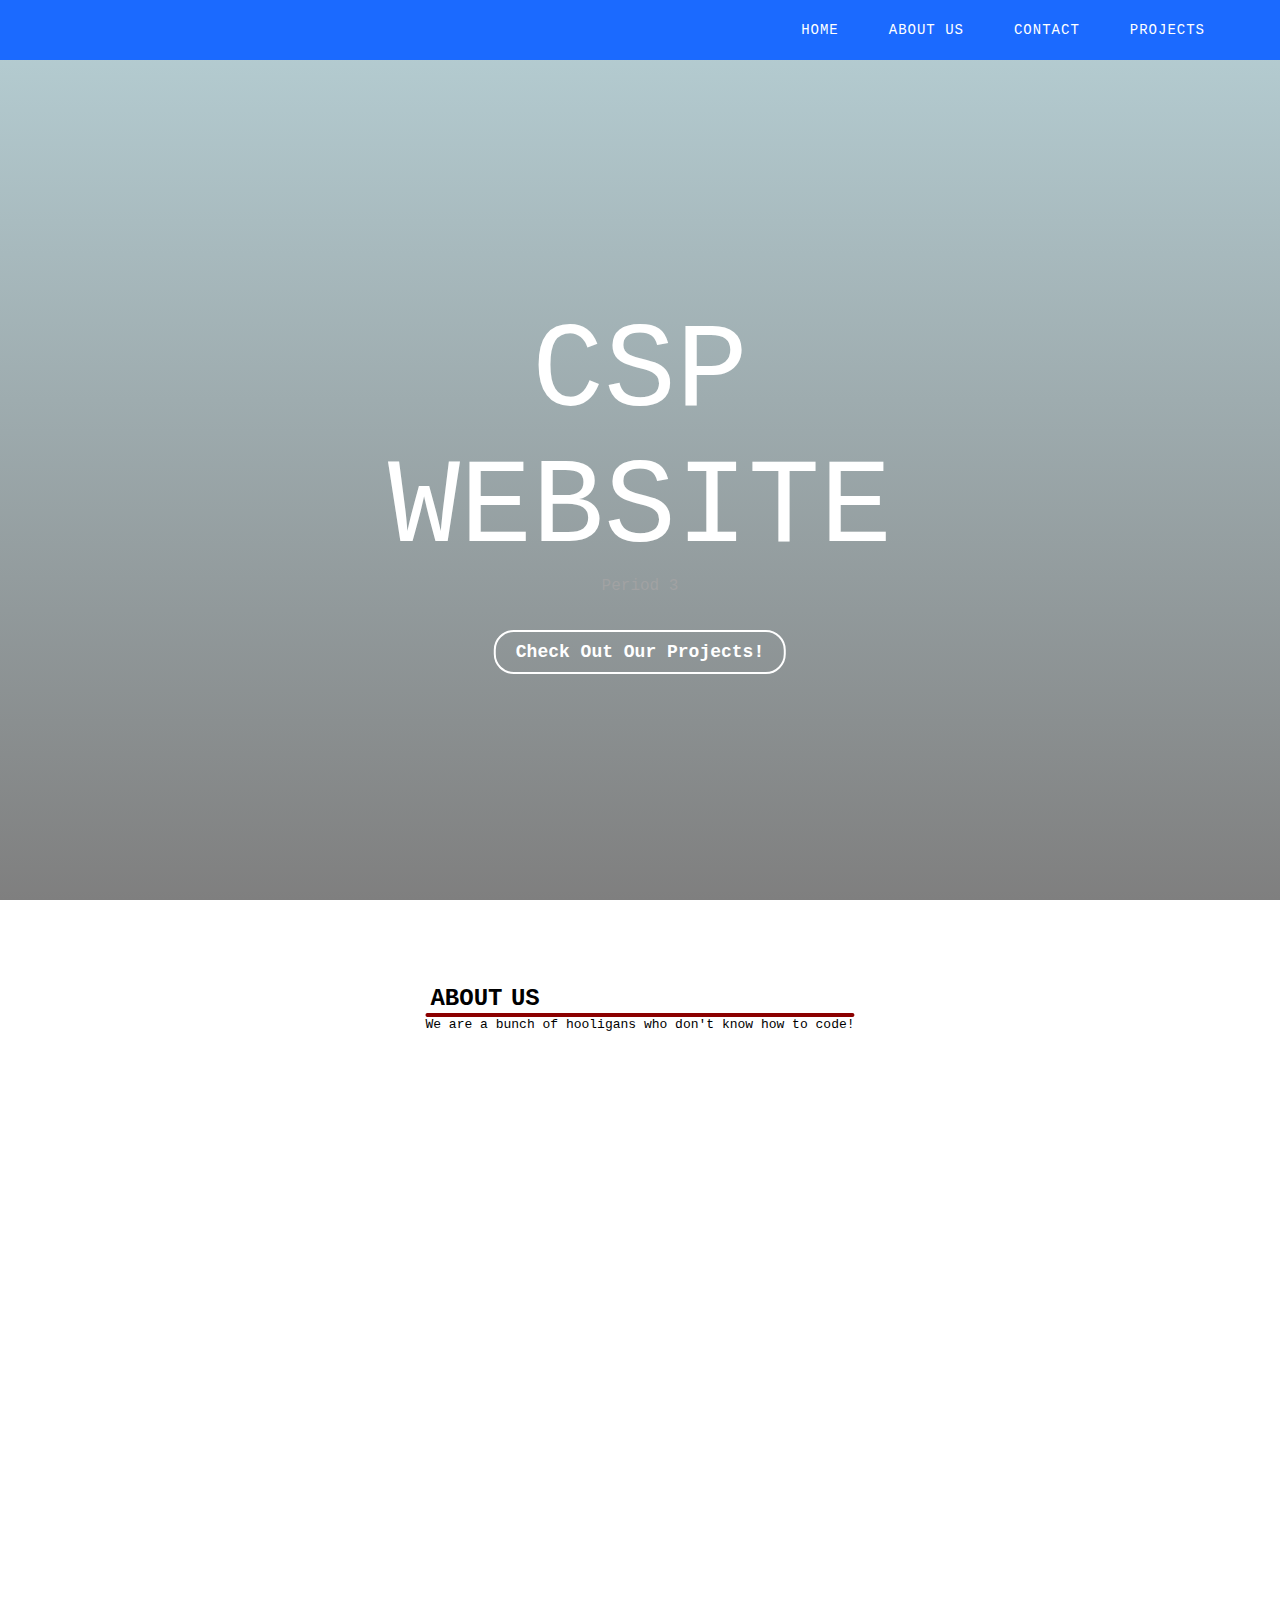
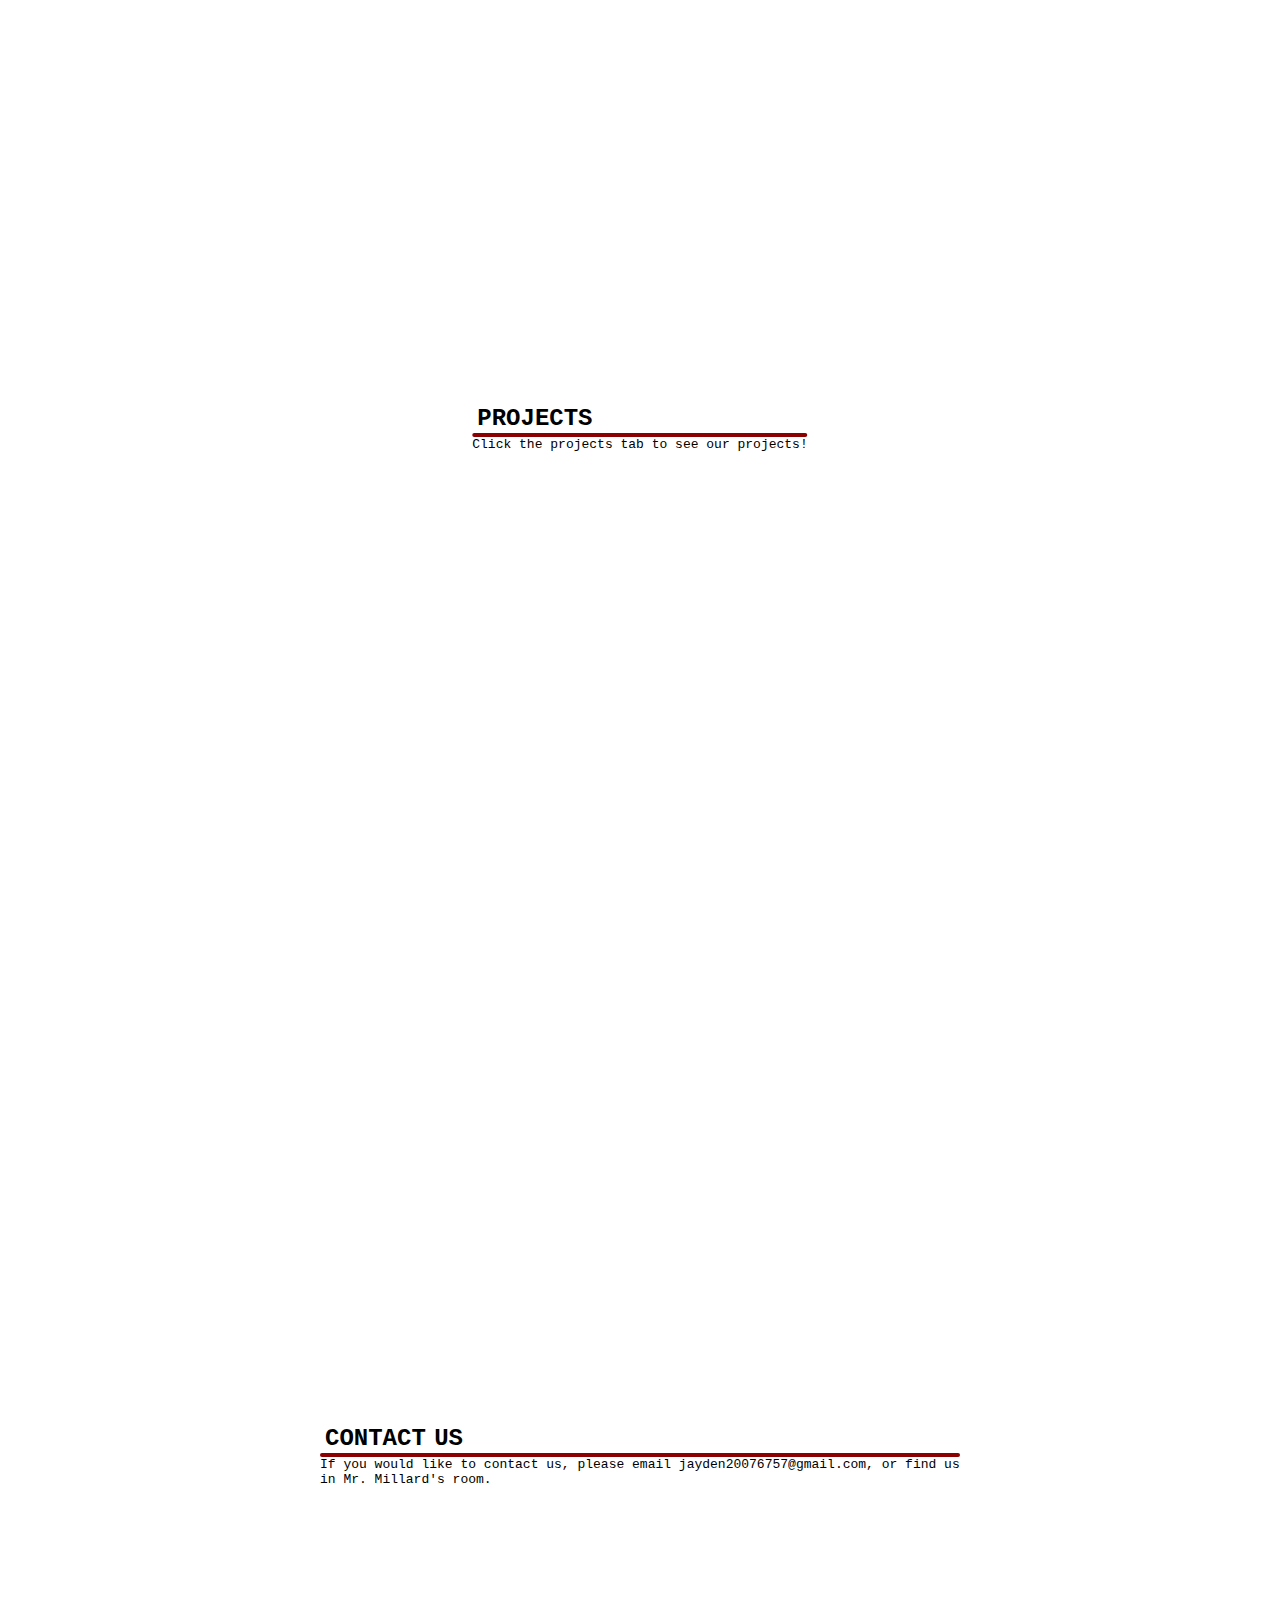
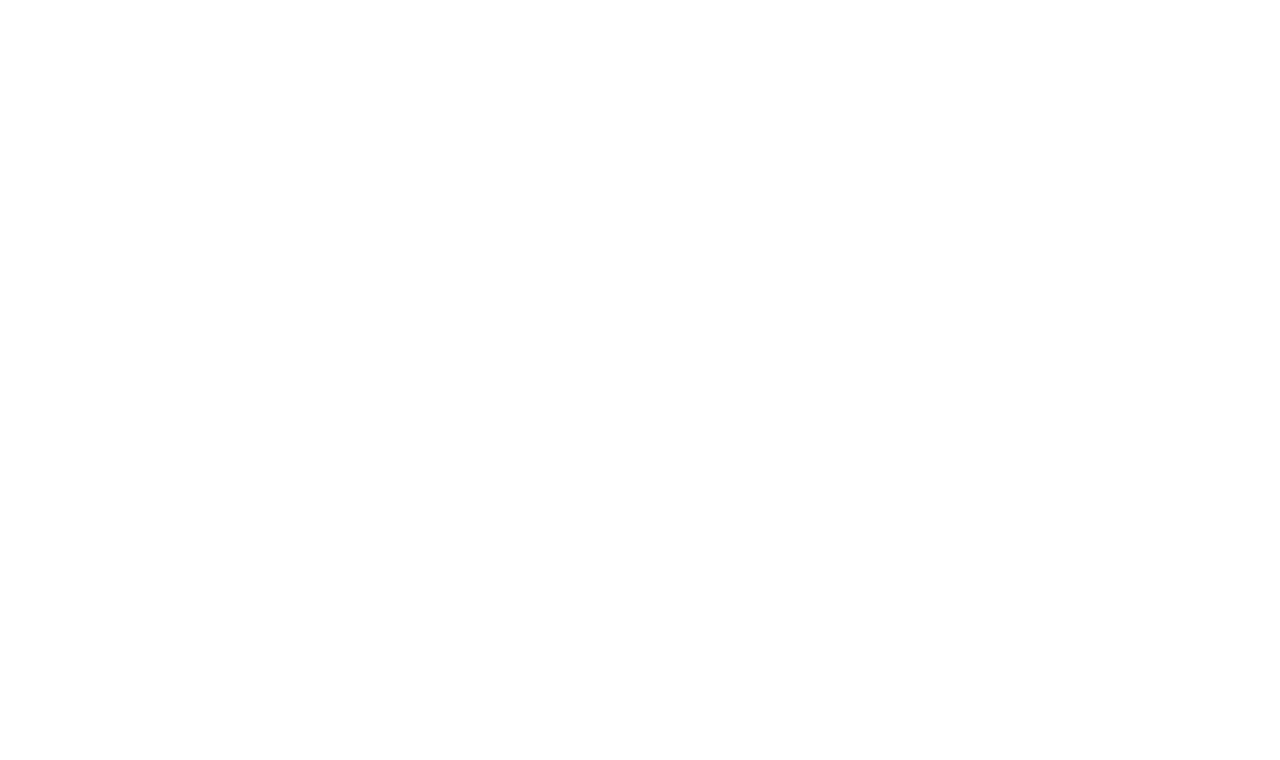
==== Index/index.html @ d90ce951 "made about mes with contributions" ====
<!DOCTYPE html>
<html>
<head>
    <meta charset="UTF-8">
    <meta name="viewport" content="width=device-width, initial-scale=1.0">
    <title>CSP Period 3 Website</title>
    <link rel="stylesheet" href="index.css"/> 
</head>
<body>
   
   <section id="home">
       <header>
           <div class="container">
               <div class="left">
                   <div class="hm-menu">
                       <span></span>
                       <span></span>
                       <span></span>
                   </div>
               </div>
               <div class="right">
                   <nav>
                       <ul>
                           <li><a href="#home">Home</a></li>
                           <li><a href="aboutus.html">About Us</a></li>
                           <li><a href="#contact">Contact</a></li>
                           <li><a href="projects.html">Projects</a></li>
                       </ul>
                   </nav>
               </div>
           </div>
       </header>
       
       <div class="hero-section">
           <h1>CSP Website</h1>
           <p>Period 3</p>
       </div>
       <a href="projects.html" class="btn-work">Check out our projects!</a>
   </section>
   <section id="about">
       <div class="title">
           <h2>About Us</h2>
           We are a bunch of hooligans who don't know how to code!
       </div>
   </section>
   <section id="portfolio">
       <div class="title">
           <h2>Projects</h2>
           Click the projects tab to see our projects!
       </div>
   </section>
   <section id="contact">
       <div class="title">
           <h2>Contact Us</h2>
           If you would like to contact us, please email jayden20076757@gmail.com, or find us in Mr. Millard's room.
       </div>
   </section>
   
    <script src="https://code.jquery.com/jquery-3.3.1.min.js"></script>
    <script src="js/custom.js"></script>
</body>
</html>
---- Index/index.css ----
*{
    margin: 0;
    padding: 0;
    list-style-type: none;
    text-decoration: none;
    outline: 0;
    border: none;
}

html, body{
    width: 100%;
    height: 100%;
    scroll-behavior: smooth;
}

body{
    font-family: monospace;
}

#home{
    position: relative;
    width: 100%;
    height: 100%;
    background: -webkit-gradient(linear, left top, left bottom, from(rgba(16, 99, 117, 0.3)), to(rgba(0,0,0,.5))), url('yash.JPG');
    background: -webkit-linear-gradient(rgba(16, 99, 117, 0.3), rgba(0,0,0,.5)), url('yash.JPG');
    background: -o-linear-gradient(rgba(16, 99, 117, 0.3), rgba(0,0,0,.5)), url('yash.JPG');
    background: linear-gradient(rgba(16, 99, 117, 0.3), rgba(0,0,0,.5)), url('yash.JPG');
    background-position: center center;
    background-size: cover;
    background-repeat: no-repeat;
    background-attachment: fixed;
}

header{
    position: fixed;
    top: 0;
    left: 0;
    height: 60px;
    width: 100%;
    background-color: #1b6aff;
    overflow: hidden;
    -webkit-transition: .5s all ease-in-out;
    -o-transition: .5s all ease-in-out;
    transition: .5s all ease-in-out;
    z-index: 1000;
}

.container{
    padding-top: 10px;
    width: 1170px;
    margin: 0 auto;
    display: -webkit-box;
    display: -ms-flexbox;
    display: flex;
    -webkit-box-orient: horizontal;
    -webkit-box-direction: normal;
        -ms-flex-direction: row;
            flex-direction: row;
    -webkit-box-pack: justify;
        -ms-flex-pack: justify;
            justify-content: space-between;
}

.left{
    display: -webkit-box;
    display: -ms-flexbox;
    display: flex;
    -webkit-box-pack: justify;
        -ms-flex-pack: justify;
            justify-content: space-between;
}

.logo{
    color: #fff;
    font-size: 24px;
    font-weight: 600;
    display: block;
    height: 40px;
    width: 120px;
    line-height: 40px;
    text-align: center;
    background-color: black;
    font-family: 'Roboto', monospace, sans-serif;
}

.hm-menu{
    display: none;
}

nav ul{
    display: -webkit-box;
    display: -ms-flexbox;
    display: flex;
    -webkit-box-orient: horizontal;
    -webkit-box-direction: normal;
        -ms-flex-direction: row;
            flex-direction: row;
}

nav ul li{
    margin-right: 10px;
}

nav ul li:last-child{
    margin-right: 0;
}

nav ul li a{
    position: relative;
    padding: 0 20px;
    height: 40px;
    display: block;
    -webkit-box-sizing: border-box;
            box-sizing: border-box;
    line-height: 40px;
    color: #fff;
    font-size: 14px;
    letter-spacing: 1px;
    font-weight: 400;
    text-align: center;
    -webkit-transition: .3s all ease-in-out;
    -o-transition: .3s all ease-in-out;
    transition: .3s all ease-in-out;
    overflow: hidden;
    text-transform: uppercase;
}

nav ul li a::after{
    position: absolute;
    z-index: -1;
    content: '';
    width: 100%;
    height: 100%;
    left: -150%;
    top: 0;
    -webkit-transition: .5s all ease-in-out;
    -o-transition: .5s all ease-in-out;
    transition: .5s all ease-in-out;
    background-color: #000;
    -webkit-transform: skewX(30deg);
        -ms-transform: skewX(30deg);
            transform: skewX(30deg);
    -webkit-transform-origin: bottom left;
        -ms-transform-origin: bottom left;
            transform-origin: bottom left;
}

nav ul li a:hover::after{
    left: 0;
    width: 150%;
}

#services, #about, #portfolio, #contact{
    position: relative;
    width: 100%;
    height: 100%;
    padding: 60px 0;
}

.title{
    position: absolute;
    top: 80px;
    left: 50%;
    -webkit-transform: translateX(-50%);
        -ms-transform: translateX(-50%);
            transform: translateX(-50%);
}

.title h2{
    position: relative;
    color: #000;
    font-size: 24px;
    text-transform: uppercase;
    padding: 5px;
    display: block;
    word-spacing: -6px;
}

.title h2::after{
    content: '';
    position: absolute;
    bottom: 0;
    background-color: darkred;
    height: 4px;
    border-radius: 2px;
    width: 100%;
    left: 0;
}

.hero-section{
    position: absolute;
    top: 50%;
    left: 50%;
    -webkit-transform: translate(-50%, -50%);
        -ms-transform: translate(-50%, -50%);
            transform: translate(-50%, -50%);
    text-align: center;
}

.hero-section h1{
    font-size: 120px;
    font-weight: 200;
    text-transform: uppercase;
    color: #fff;
}

.hero-section p{
    text-transform: capitalize;
    font-size: 16px;
    color: #a1a2a3;
}

.btn-work{
    position: absolute;
    top: 70%;
    left: 50%;
    -webkit-transform: translateX(-50%);
        -ms-transform: translateX(-50%);
            transform: translateX(-50%);
    color: #fff;
    font-size: 18px;
    text-transform: capitalize;
    font-weight: 600;
    border-radius: 20px;
    border: 2px solid #fff;
    padding: 10px 20px;
    -webkit-transition: .3s all ease-in-out;
    -o-transition: .3s all ease-in-out;
    transition: .3s all ease-in-out;
    background-color: transparent;
}

.btn-work:hover{
    background-color: #1b6aff;
    border-color: #1b6aff;
}

@media only screen and (max-width:1200px){
    .container{
        margin: 0 15px;
        width: calc(100% - 30px);
    }
}

@media only screen and (max-width:768px){
    .hm-menu{
        position: relative;
        display: block;
        width: 40px;
        height: 40px;
        cursor: pointer;
    }
    
    .hm-menu span{
        height: 2px;
        background-color: #fff;
        position: absolute;
        right: 0;
        border-radius: 1px;
        -webkit-transition: .3s all ease-in-out;
        -o-transition: .3s all ease-in-out;
        transition: .3s all ease-in-out;
    }
    
    .left{
        margin-bottom: 15px;
    }
    
    .hm-menu span:nth-child(1){
        width: 40%;
        top: 8px;
    }
    
    .hm-menu span:nth-child(2){
        width: 60%;
        top: calc(50% - 1px);
    }
    
    .hm-menu span:nth-child(3){
        width: 50%;
        top: calc(100% - 10px);
    }
    
    .container{
        -webkit-box-orient: vertical;
        -webkit-box-direction: normal;
            -ms-flex-direction: column;
                flex-direction: column;
    }
    
    nav ul{
        -webkit-box-orient: vertical;
        -webkit-box-direction: normal;
            -ms-flex-direction: column;
                flex-direction: column;
        -webkit-box-align: center;
            -ms-flex-align: center;
                align-items: center;
    }
    
    nav ul li{
        margin: 0;
    }
    
    nav ul li a{
        font-size: 22px;
        height: 60px;
        line-height: 60px;
        text-transform: capitalize;
        letter-spacing: 2px;
        overflow: visible;
    }
    
    nav ul li a::before{
        content: '';
        text-align: center;
        position: absolute;
        top: 0;
        left: 50%;
        -webkit-transform: translateX(-50%);
            -ms-transform: translateX(-50%);
                transform: translateX(-50%);
        font-size: 22px;
        font-weight: 600;
        color: #333;
        z-index: -1;
        -webkit-transition: .3s all ease-in-out;
        -o-transition: .3s all ease-in-out;
        transition: .3s all ease-in-out;
    }
    
    nav ul li:hover:nth-child(1) a::before{
        content: 'HOME';
        font-size: 100px;
    }
    
    nav ul li:hover:nth-child(2) a::before{
        content: 'SERVICES';
        font-size: 100px;
    }
    
    nav ul li:hover:nth-child(3) a::before{
        content: 'ABOUT';
        font-size: 100px;
    }
    
    nav ul li:hover:nth-child(4) a::before{
        content: 'PORTFOLIO';
        font-size: 100px;
    }
    
    nav ul li:hover:nth-child(5) a::before{
        content: 'CONTACT';
        font-size: 100px;
    }
    
    nav ul li a:hover{
        color: transparent;
    }
    
    nav ul li a::after{
        display: none;
    }
    
    header.active{
        height: 380px;
    }
    
    .hm-menu span.active{
        width: 100%!important;
    }
    
    .activex{
        transition-delay: .5s;
    }
}
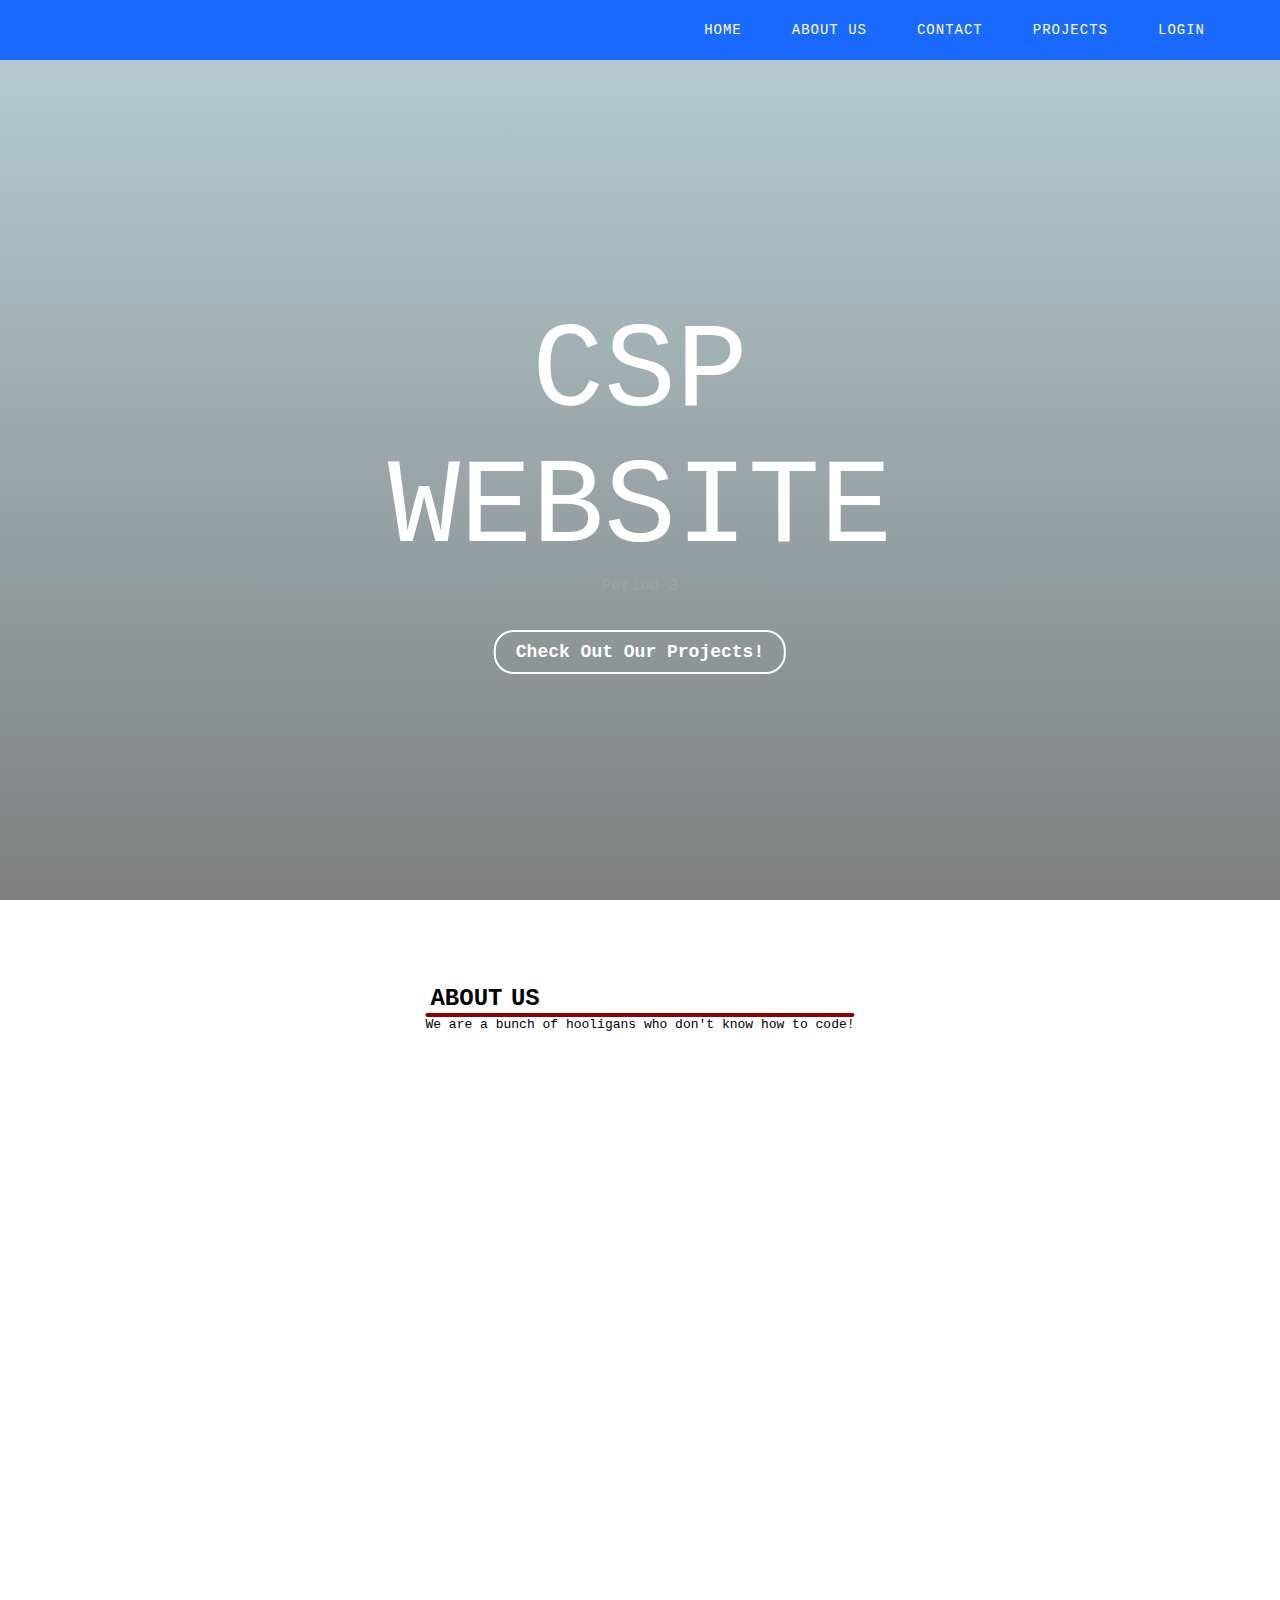
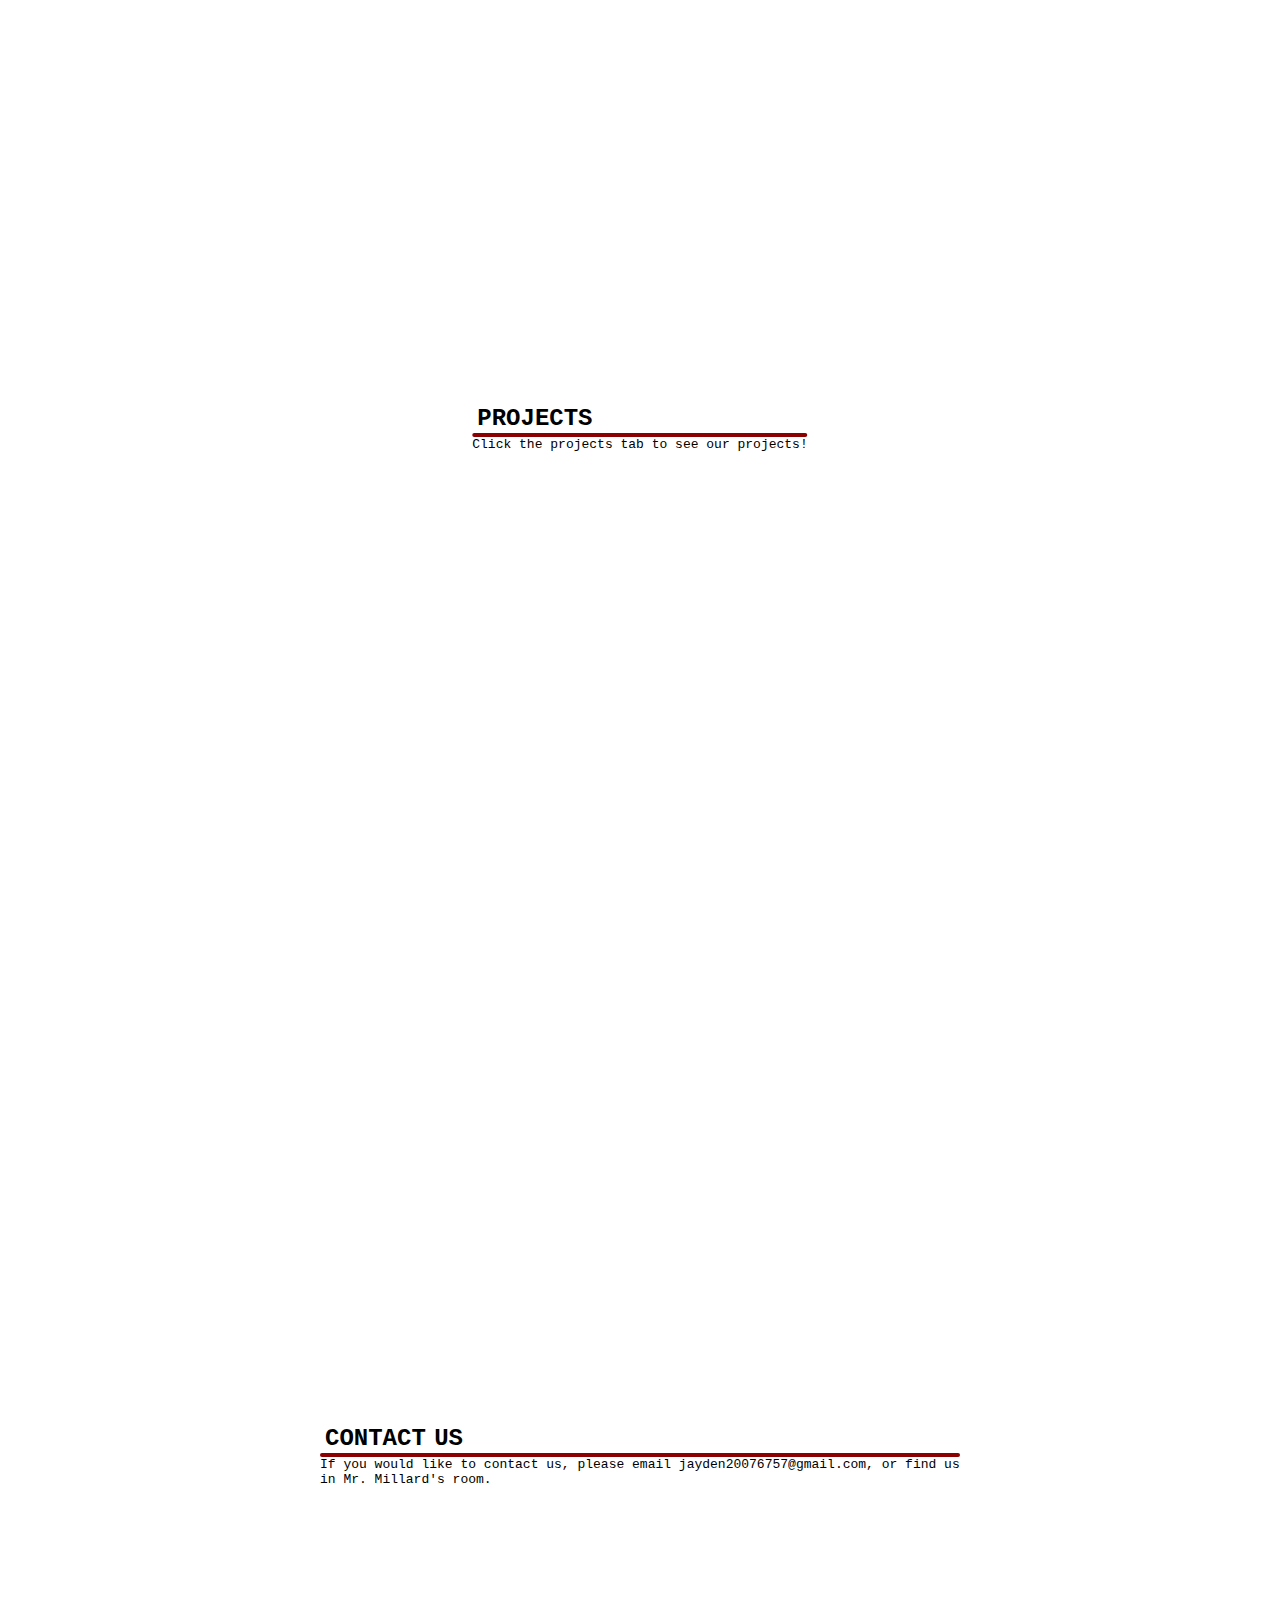
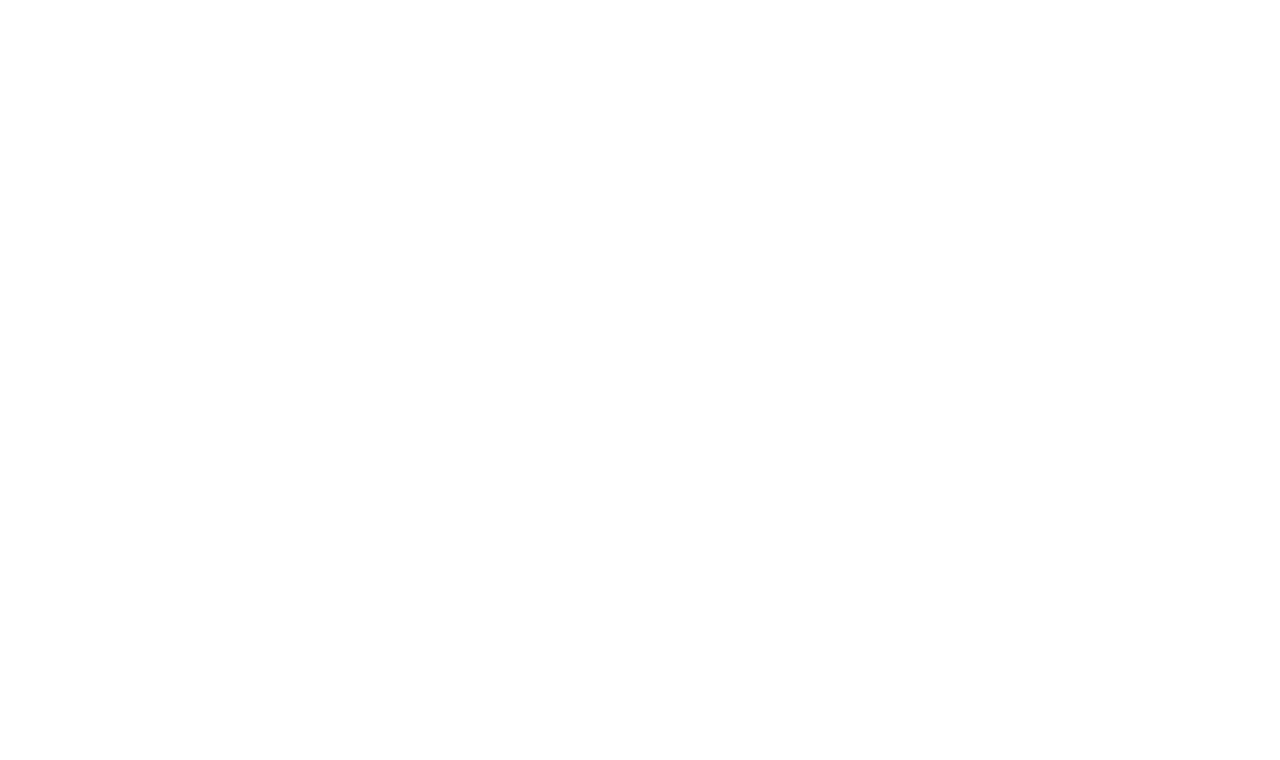
==== commit de1618f0: "updated with login in the nav bar" ====
--- a/Index/index.html
+++ b/Index/index.html
@@ -21,10 +21,11 @@
                <div class="right">
                    <nav>
                        <ul>
-                           <li><a href="#home">Home</a></li>
+                           <li><a href="index.html">Home</a></li>
                            <li><a href="aboutus.html">About Us</a></li>
                            <li><a href="#contact">Contact</a></li>
                            <li><a href="projects.html">Projects</a></li>
+                           <li><a href="login.html">Login</a></li>
                        </ul>
                    </nav>
                </div>
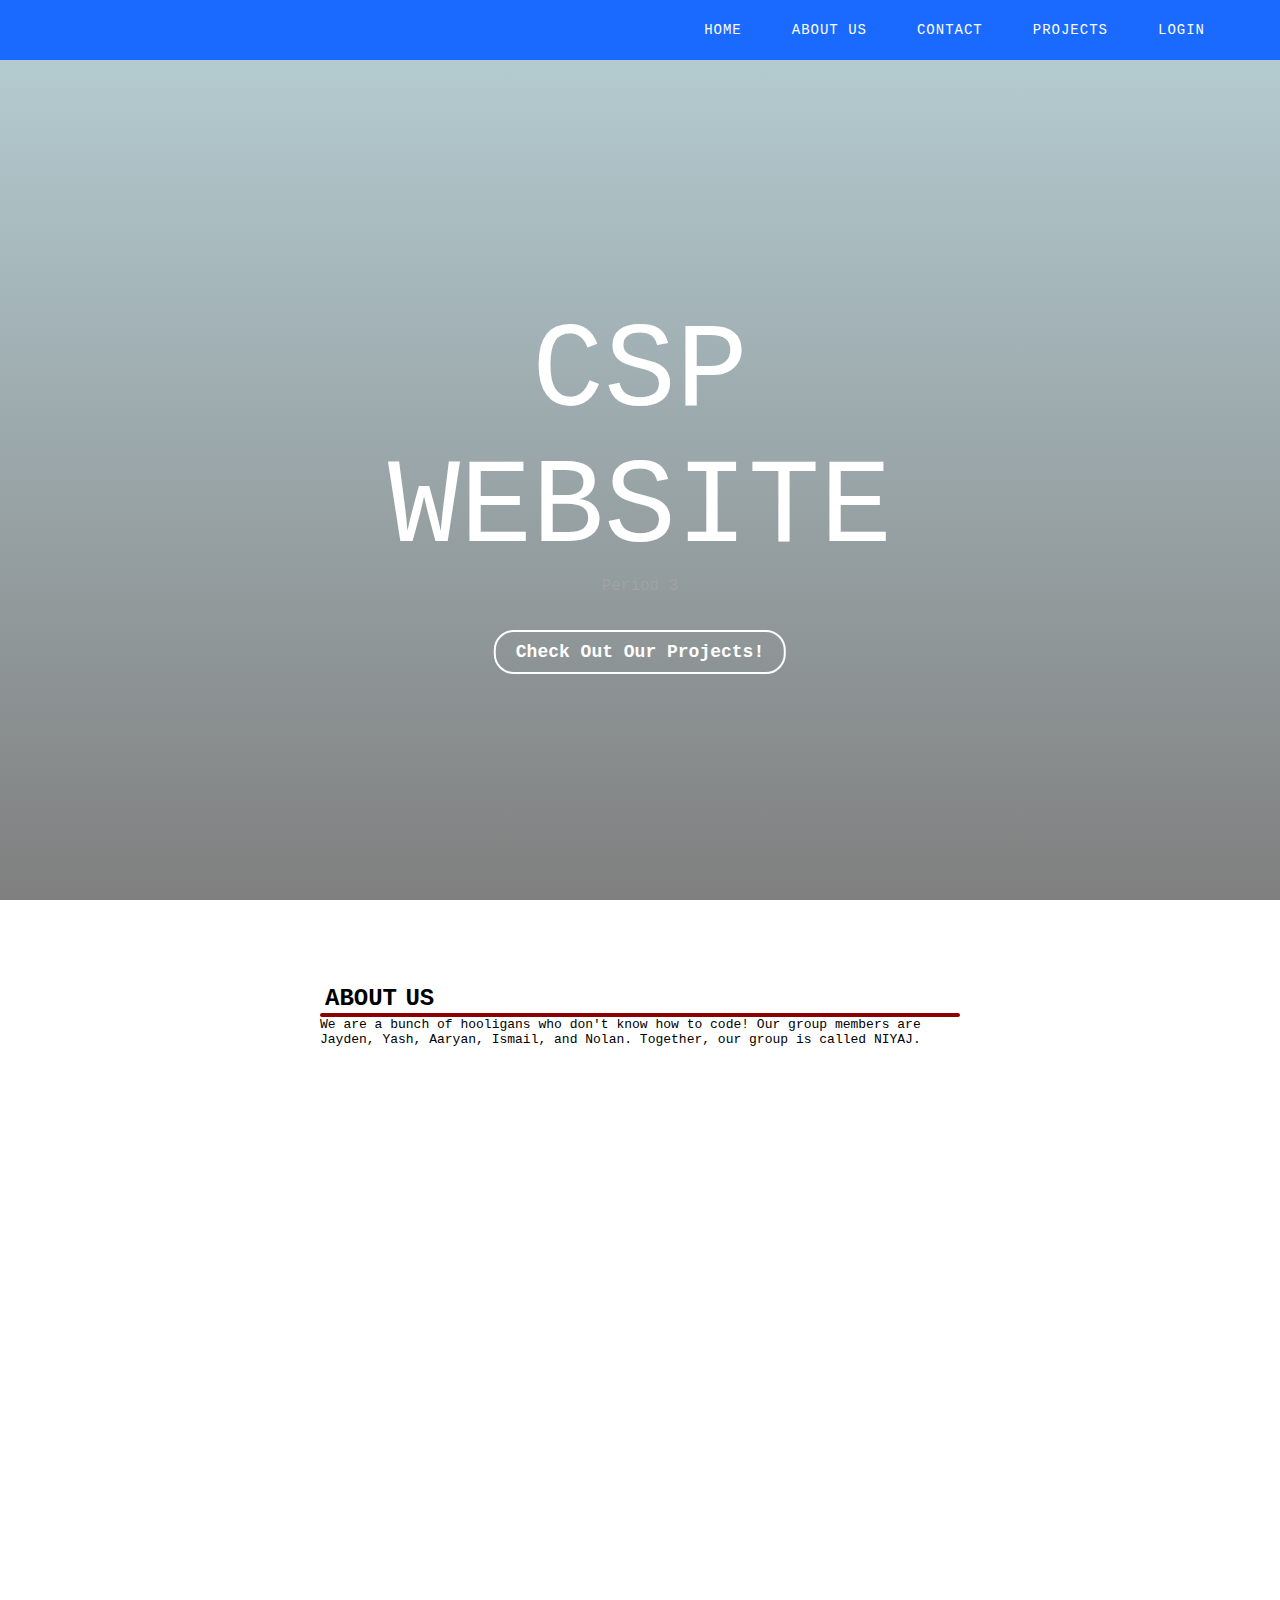
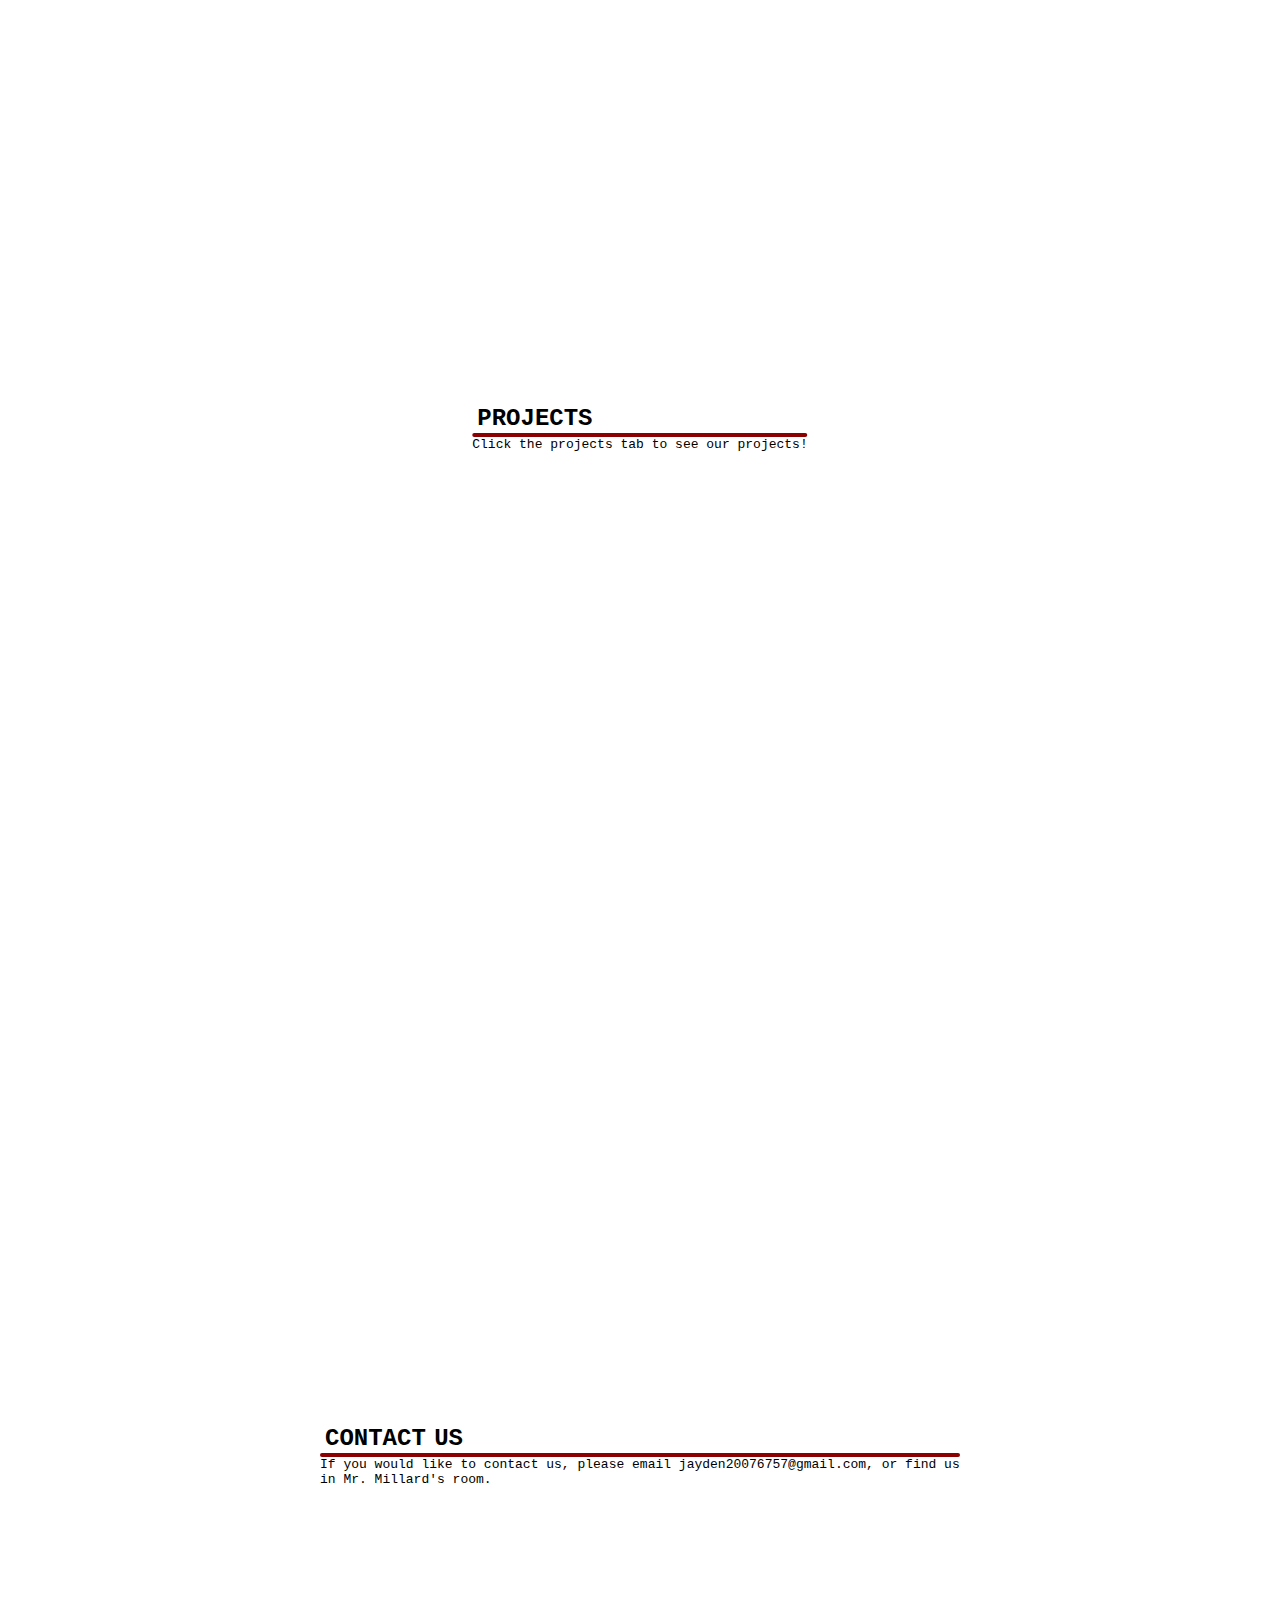
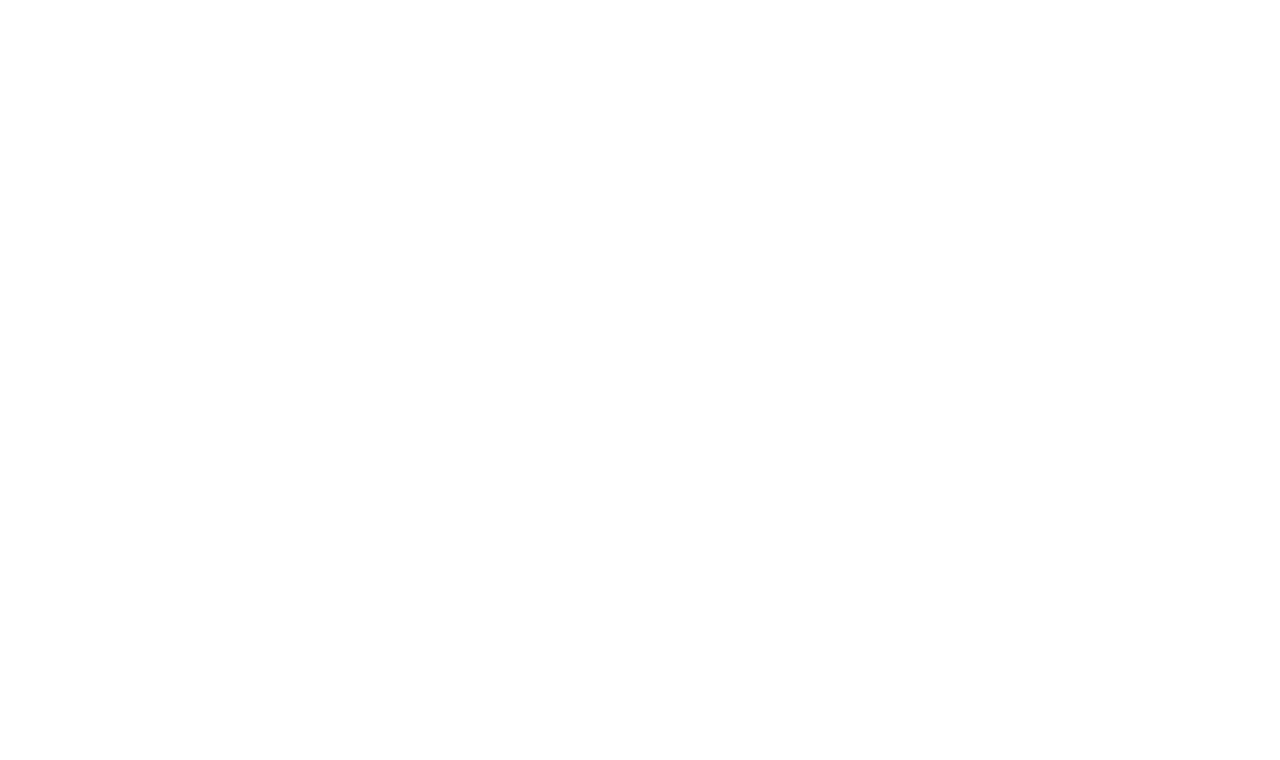
==== commit 362e17b3: "update to front page + projects page" ====
--- a/Index/index.html
+++ b/Index/index.html
@@ -41,7 +41,7 @@
    <section id="about">
        <div class="title">
            <h2>About Us</h2>
-           We are a bunch of hooligans who don't know how to code!
+           We are a bunch of hooligans who don't know how to code! Our group members are Jayden, Yash, Aaryan, Ismail, and Nolan. Together, our group is called NIYAJ.
        </div>
    </section>
    <section id="portfolio">
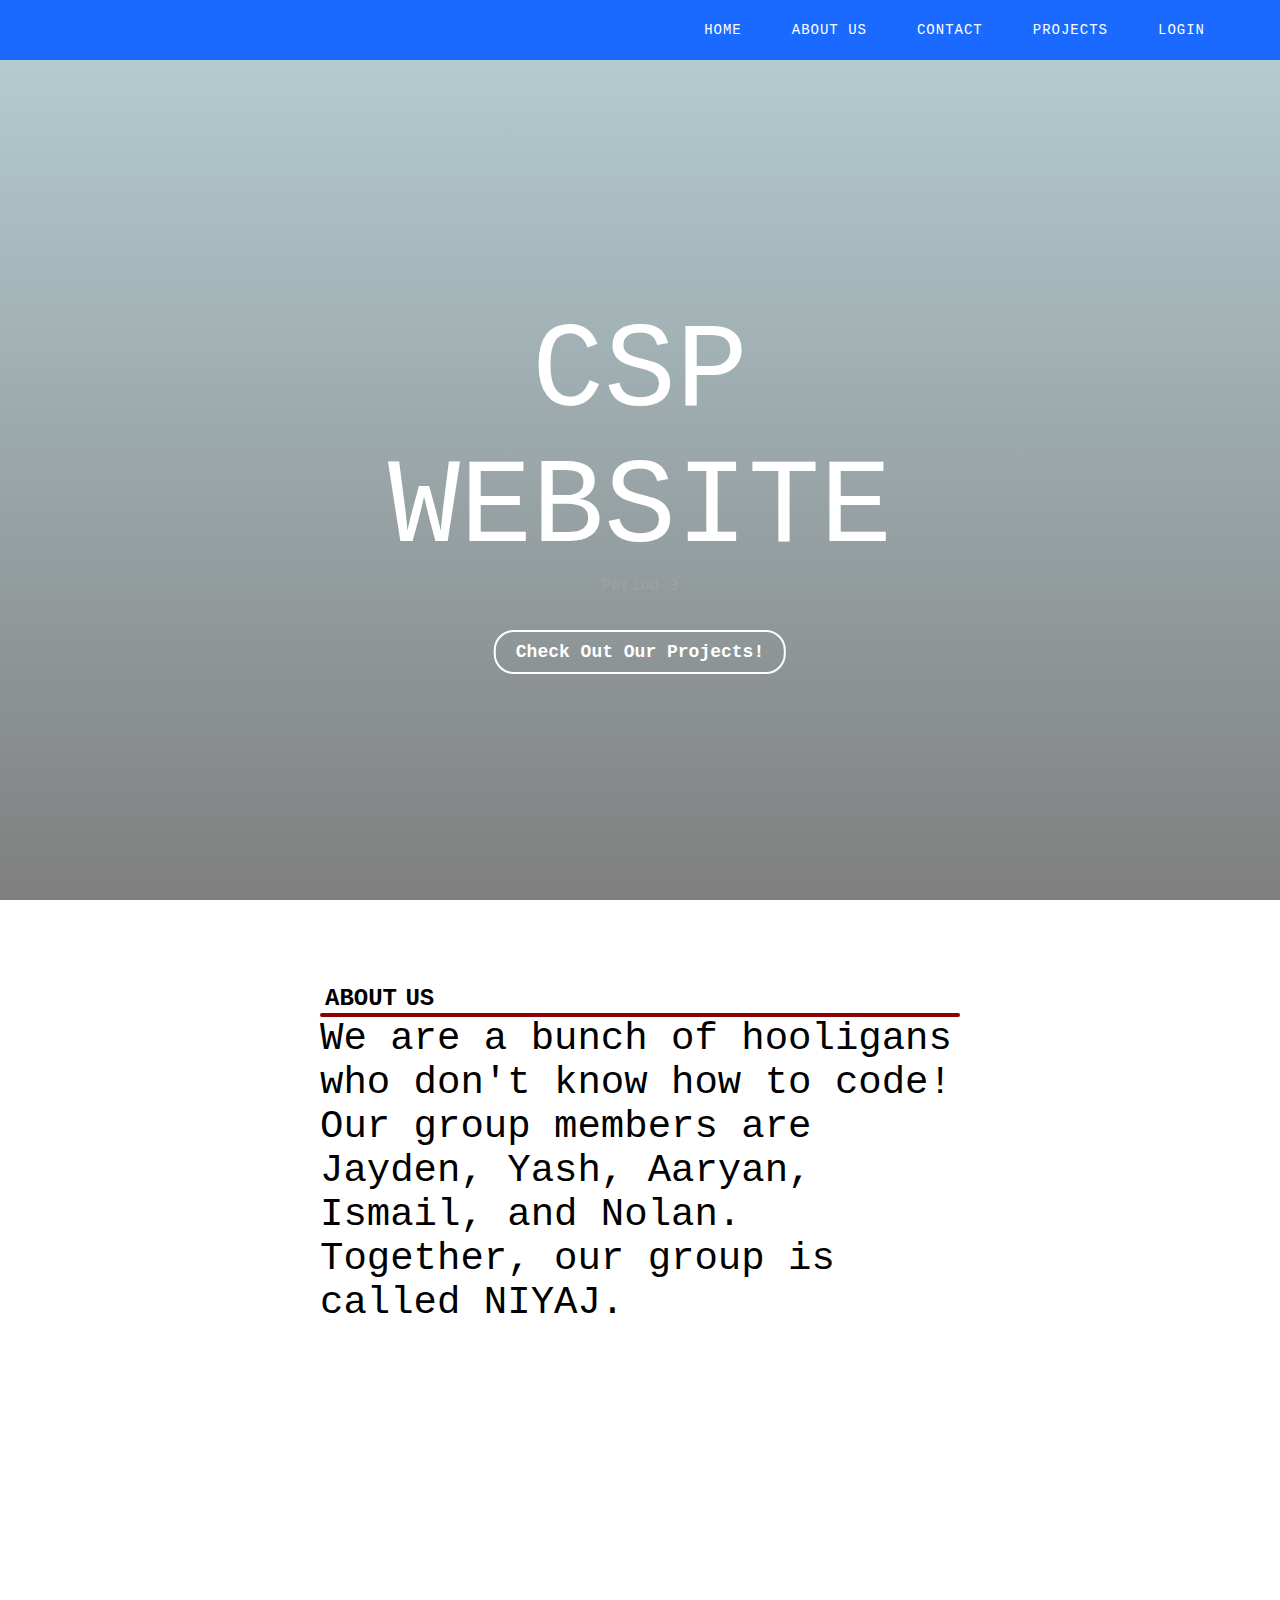
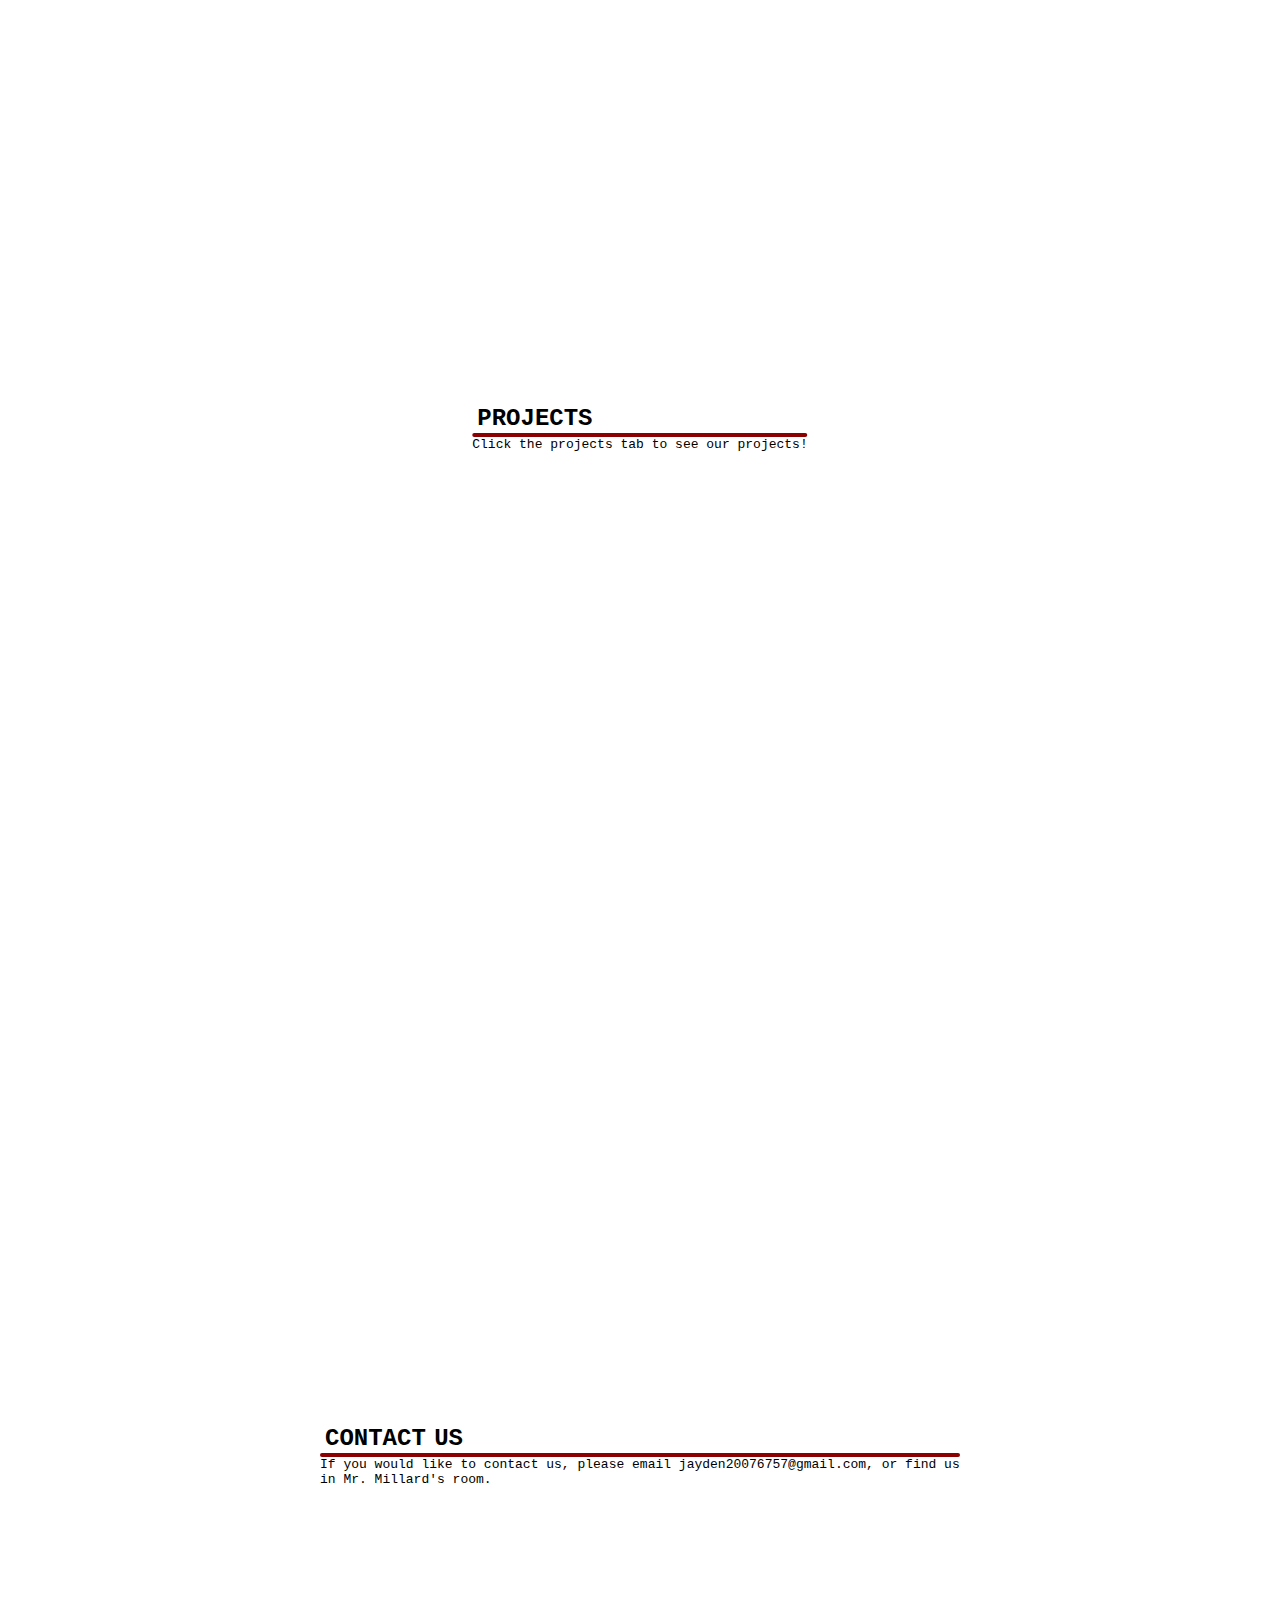
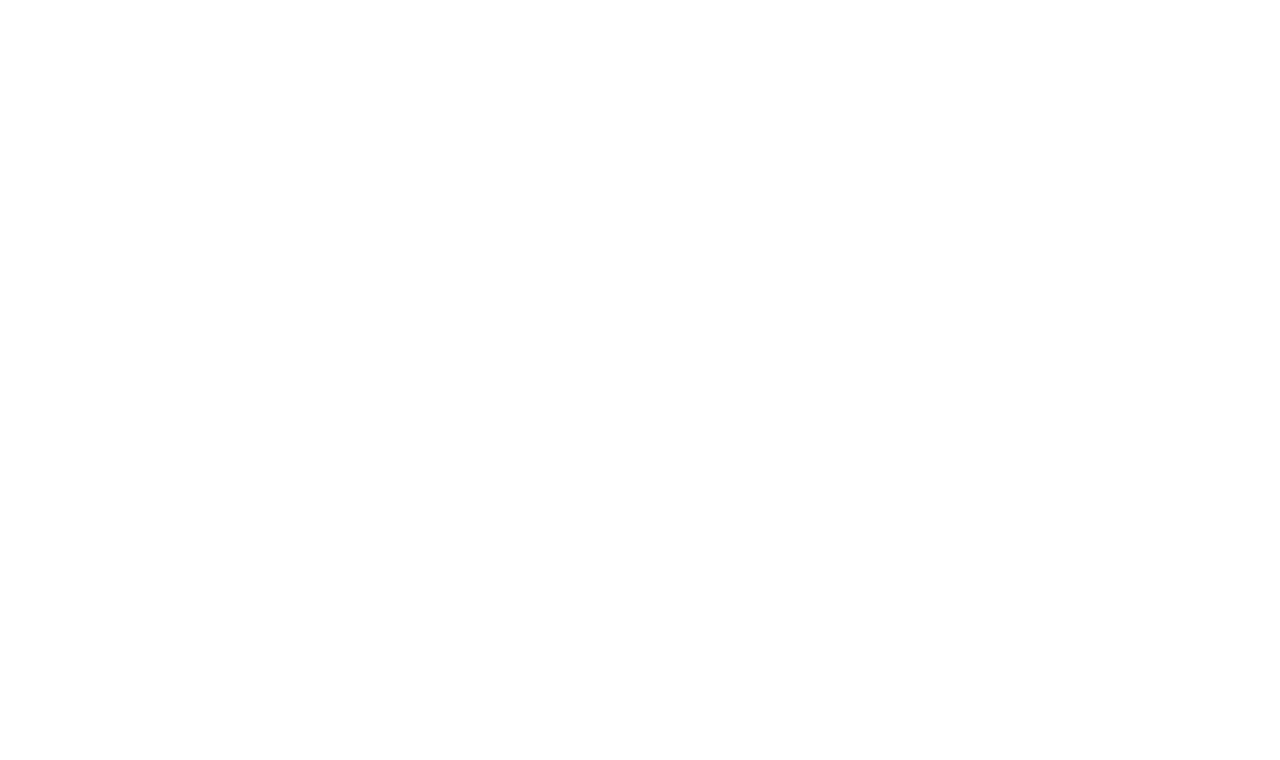
==== commit b350ab06: "da" ====
--- a/Index/index.html
+++ b/Index/index.html
@@ -41,7 +41,7 @@
    <section id="about">
        <div class="title">
            <h2>About Us</h2>
-           We are a bunch of hooligans who don't know how to code! Our group members are Jayden, Yash, Aaryan, Ismail, and Nolan. Together, our group is called NIYAJ.
+           <font size="30">We are a bunch of hooligans who don't know how to code! Our group members are Jayden, Yash, Aaryan, Ismail, and Nolan. Together, our group is called NIYAJ. </font>
        </div>
    </section>
    <section id="portfolio">
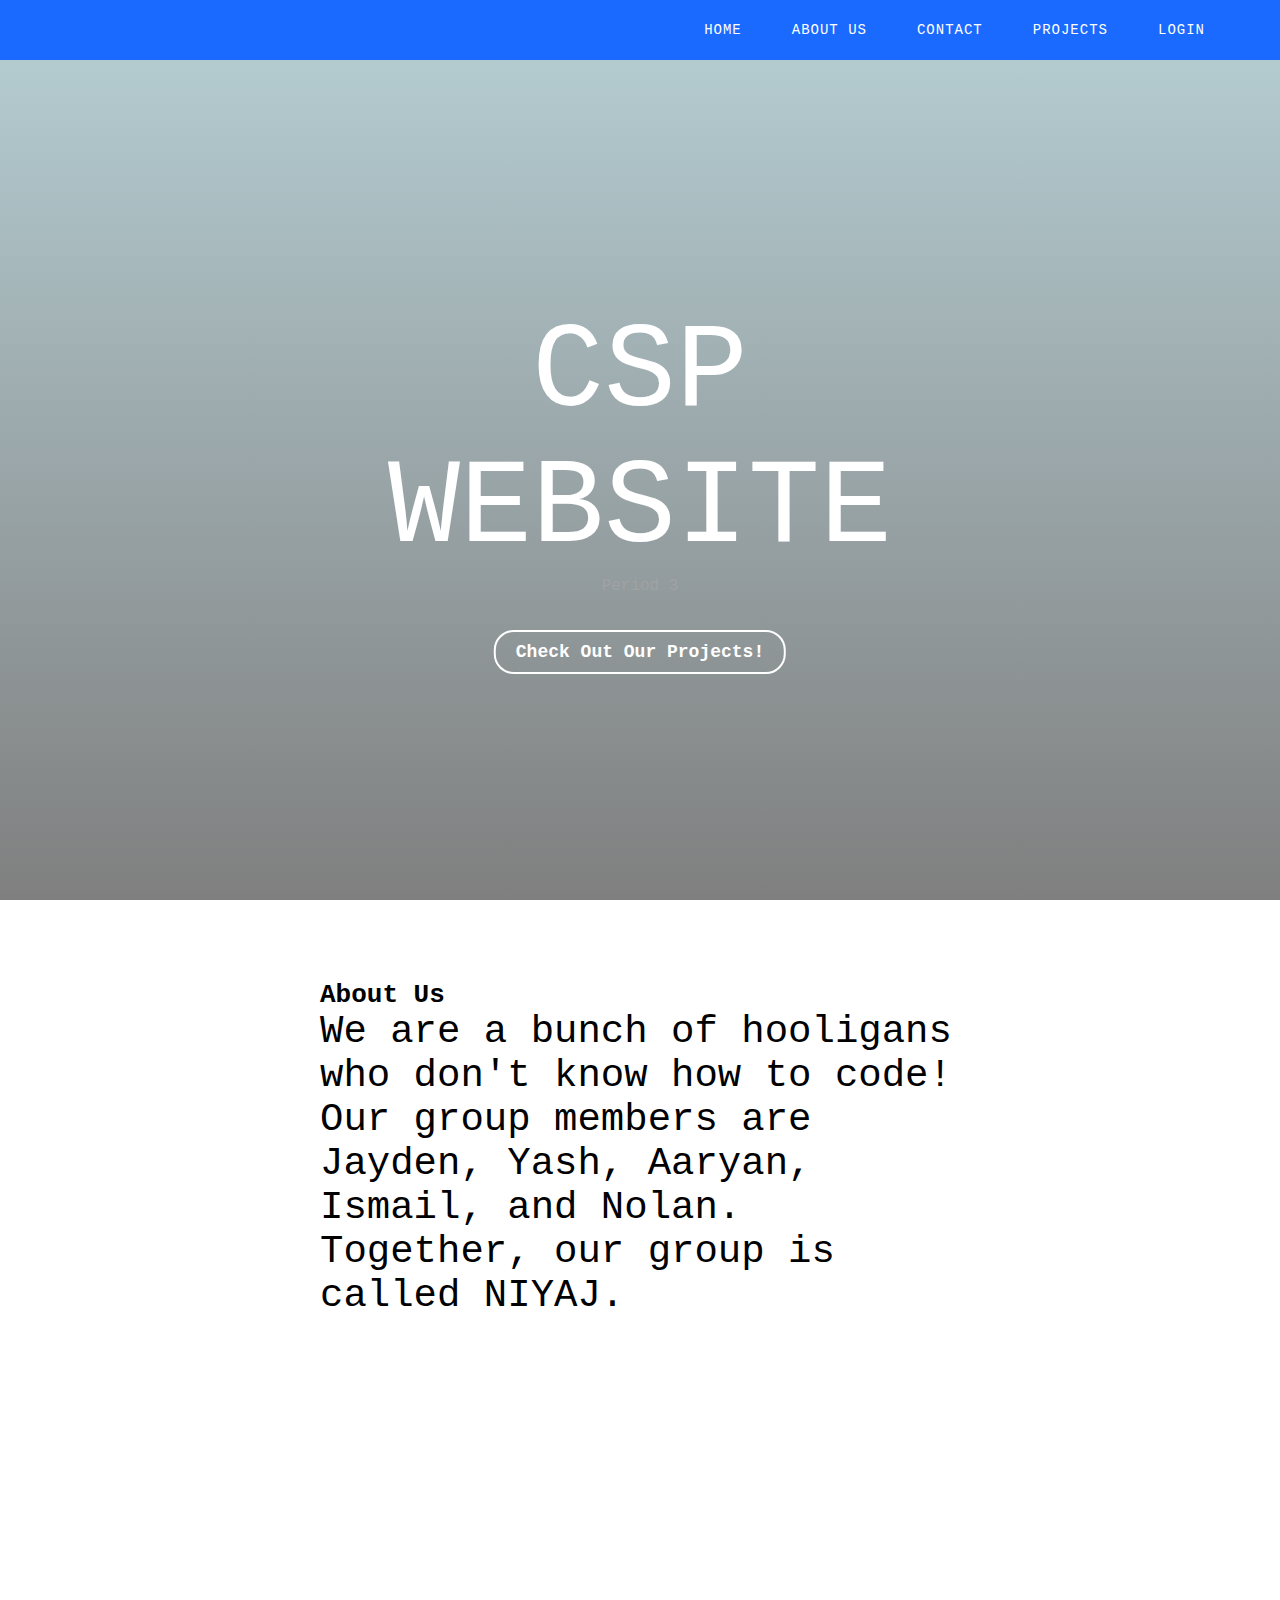
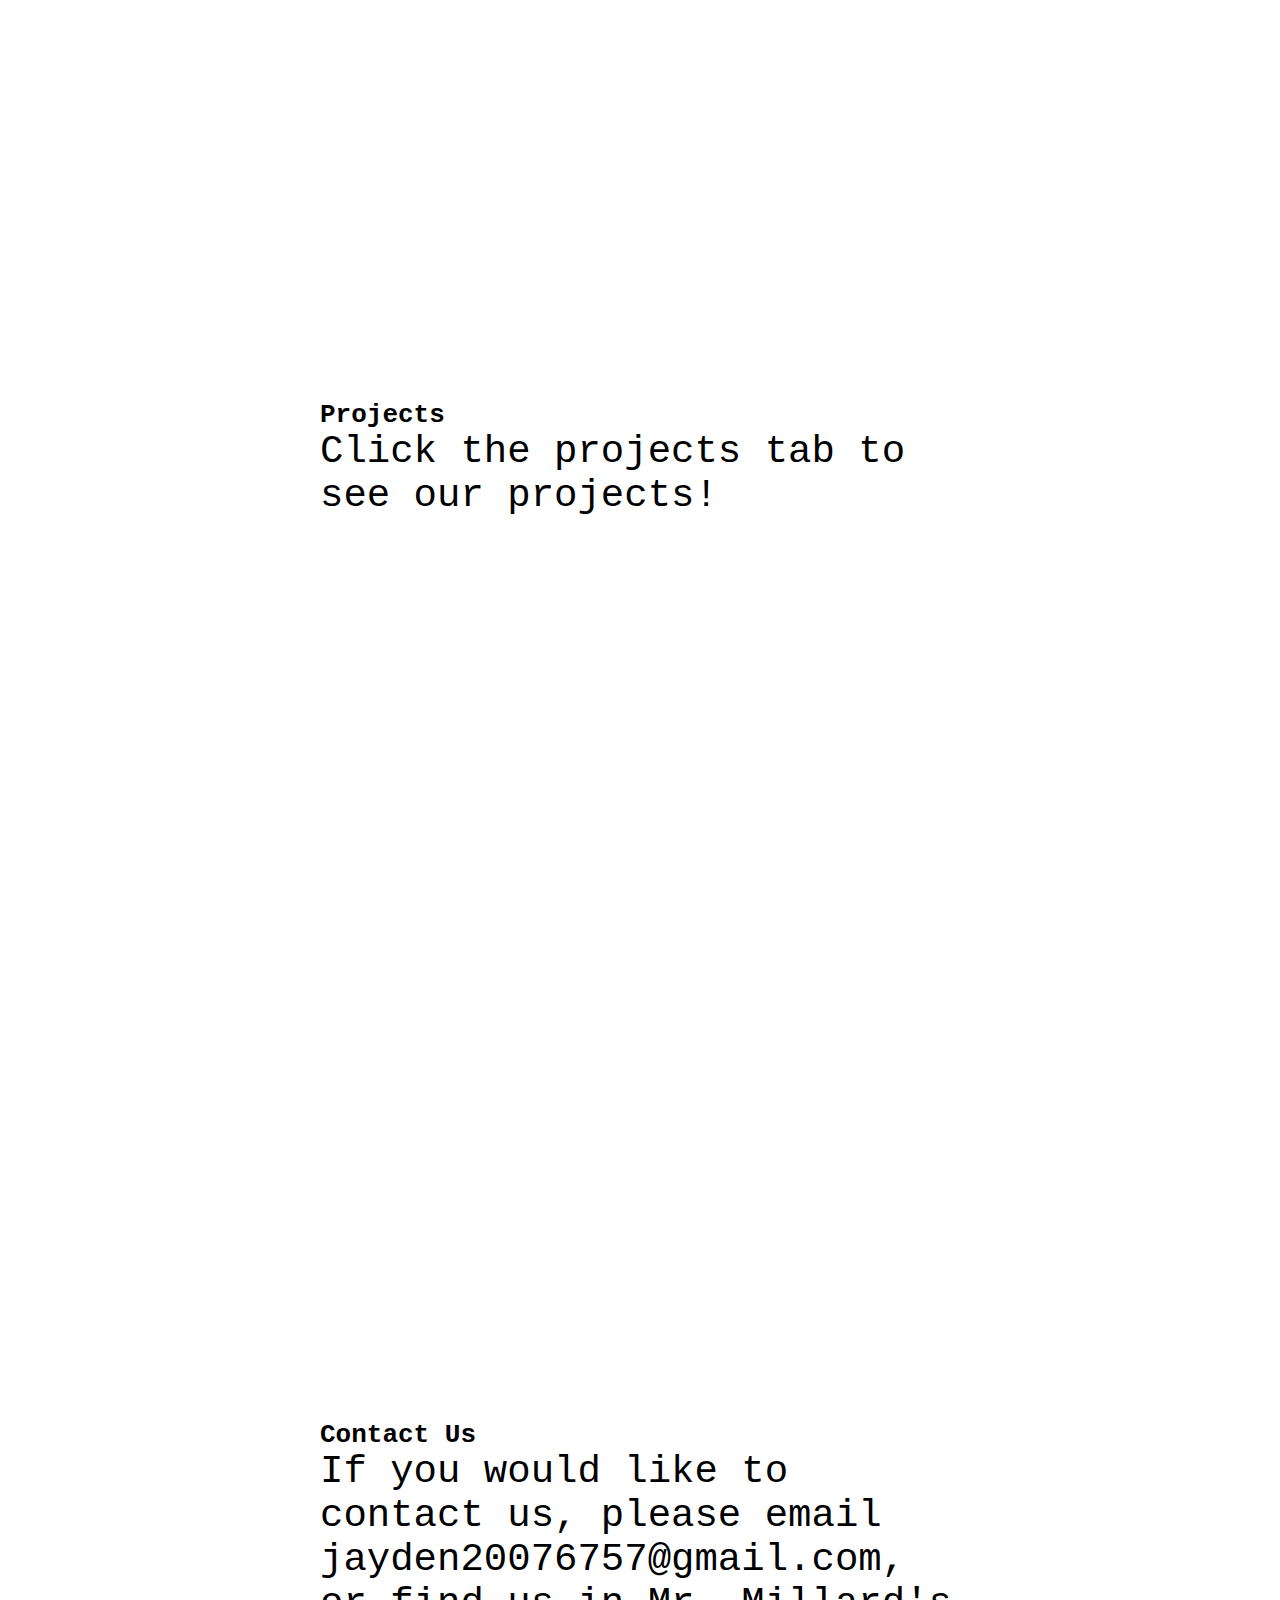
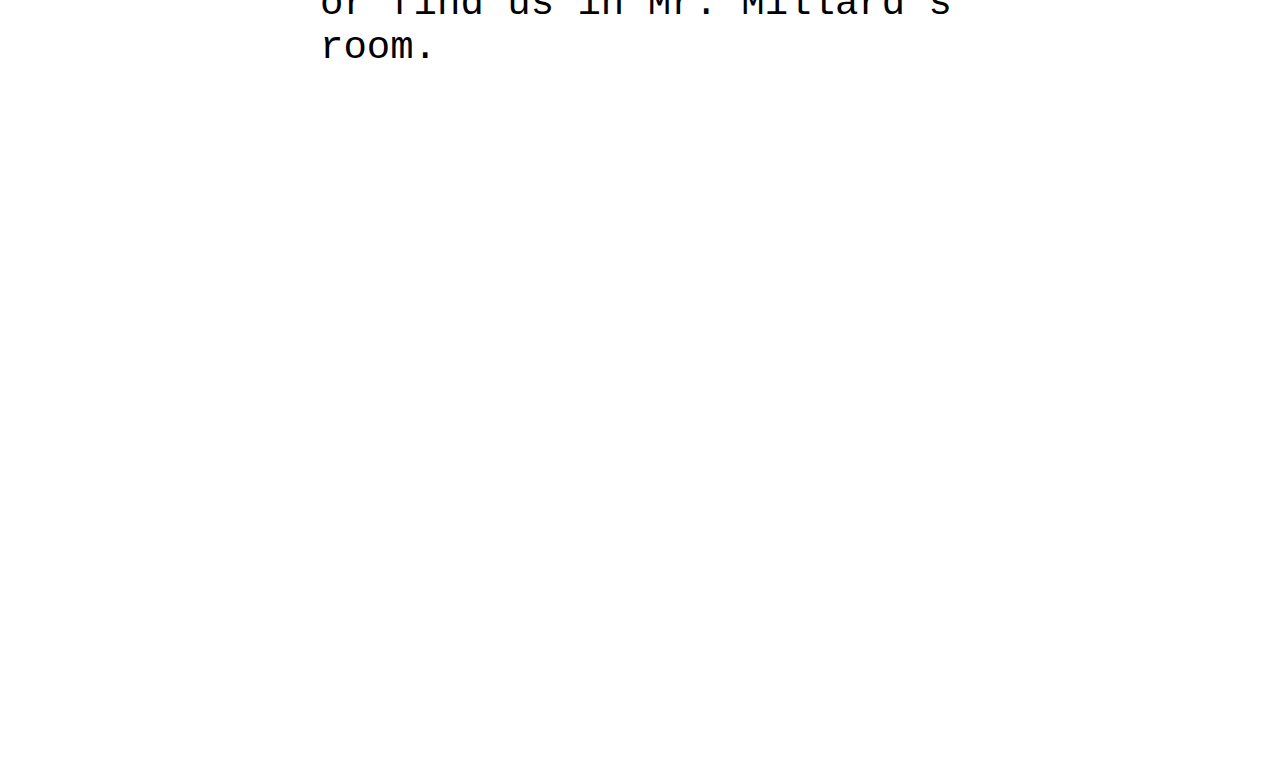
==== commit d6a9fbd0: "updates" ====
--- a/Index/index.html
+++ b/Index/index.html
@@ -40,20 +40,20 @@
    </section>
    <section id="about">
        <div class="title">
-           <h2>About Us</h2>
+           <h1>About Us</h1>
            <font size="30">We are a bunch of hooligans who don't know how to code! Our group members are Jayden, Yash, Aaryan, Ismail, and Nolan. Together, our group is called NIYAJ. </font>
        </div>
    </section>
    <section id="portfolio">
        <div class="title">
-           <h2>Projects</h2>
-           Click the projects tab to see our projects!
+           <h1>Projects</h1>
+           <font size="30">Click the projects tab to see our projects!</font>
        </div>
    </section>
    <section id="contact">
        <div class="title">
-           <h2>Contact Us</h2>
-           If you would like to contact us, please email jayden20076757@gmail.com, or find us in Mr. Millard's room.
+           <h1>Contact Us</h1>
+           <font size="30">If you would like to contact us, please email jayden20076757@gmail.com, or find us in Mr. Millard's room.</font>
        </div>
    </section>
    
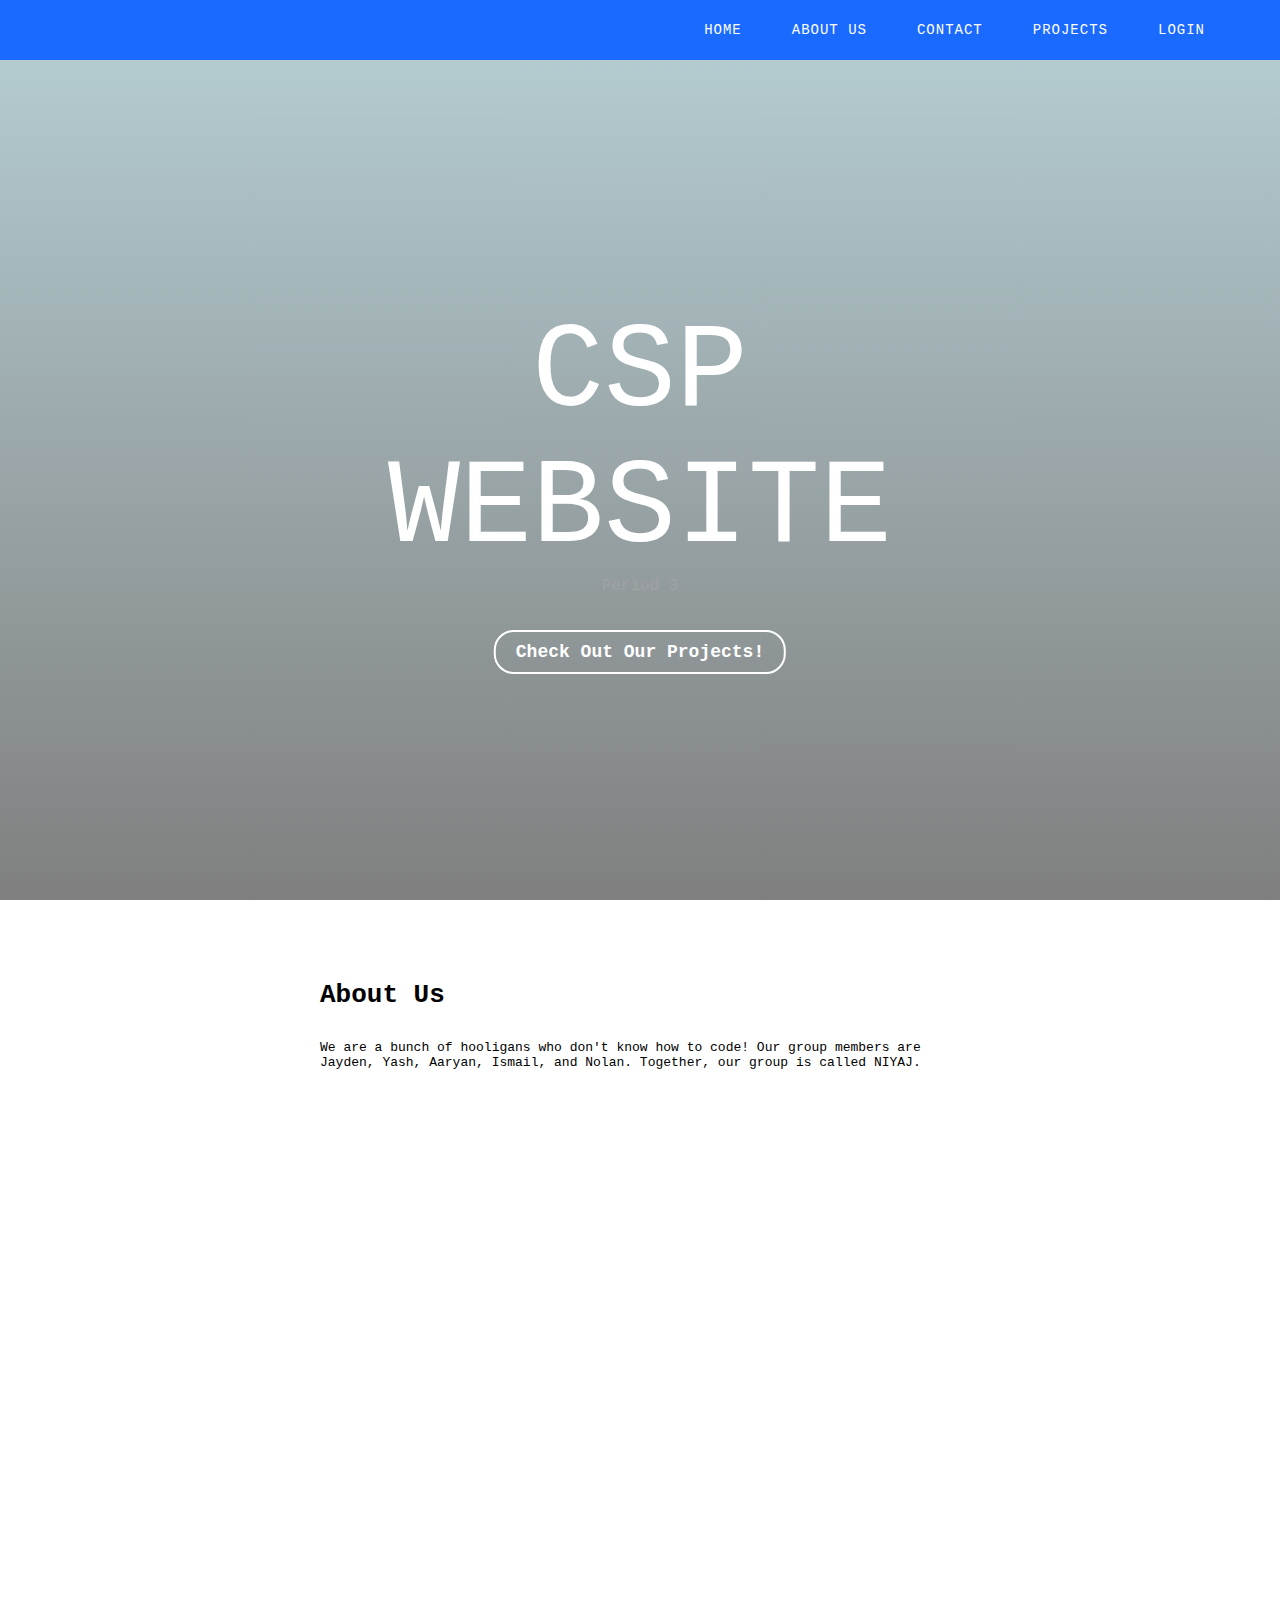
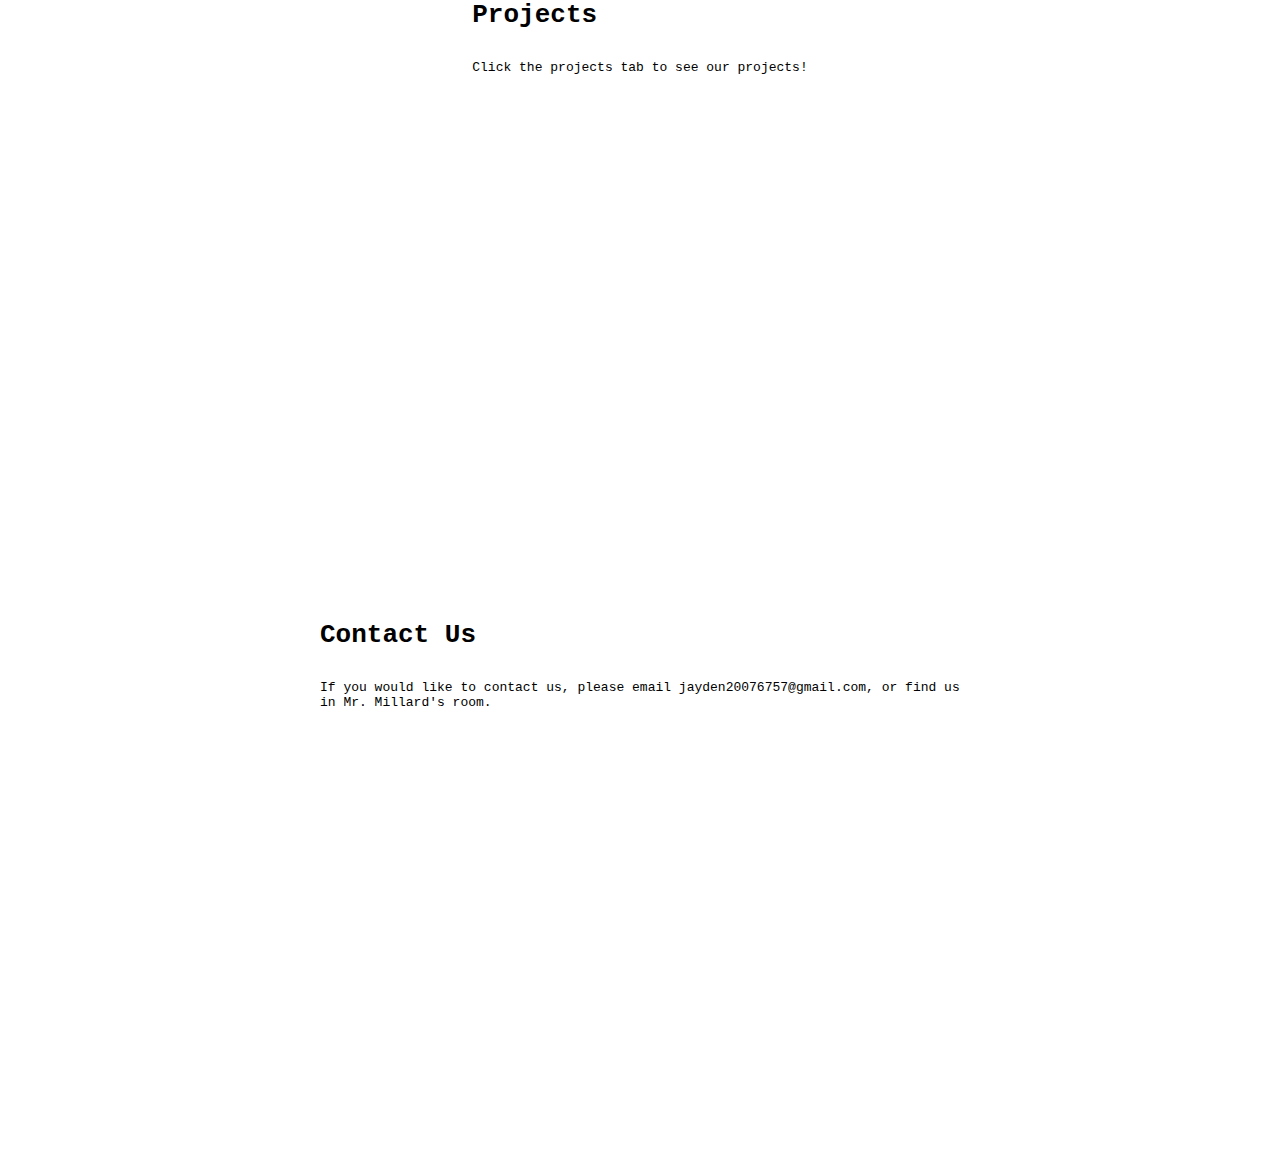
==== commit 0315266a: "design" ====
--- a/Index/index.html
+++ b/Index/index.html
@@ -41,19 +41,25 @@
    <section id="about">
        <div class="title">
            <h1>About Us</h1>
-           <font size="30">We are a bunch of hooligans who don't know how to code! Our group members are Jayden, Yash, Aaryan, Ismail, and Nolan. Together, our group is called NIYAJ. </font>
+           <br>
+           <br>
+           We are a bunch of hooligans who don't know how to code! Our group members are Jayden, Yash, Aaryan, Ismail, and Nolan. Together, our group is called NIYAJ.
        </div>
    </section>
    <section id="portfolio">
        <div class="title">
            <h1>Projects</h1>
-           <font size="30">Click the projects tab to see our projects!</font>
+           <br>
+           <br>
+           Click the projects tab to see our projects!
        </div>
    </section>
    <section id="contact">
        <div class="title">
            <h1>Contact Us</h1>
-           <font size="30">If you would like to contact us, please email jayden20076757@gmail.com, or find us in Mr. Millard's room.</font>
+           <br>
+           <br>
+           If you would like to contact us, please email jayden20076757@gmail.com, or find us in Mr. Millard's room.
        </div>
    </section>
    
--- a/Index/index.css
+++ b/Index/index.css
@@ -153,7 +153,7 @@
 #services, #about, #portfolio, #contact{
     position: relative;
     width: 100%;
-    height: 100%;
+    height: 500px;
     padding: 60px 0;
 }
 
